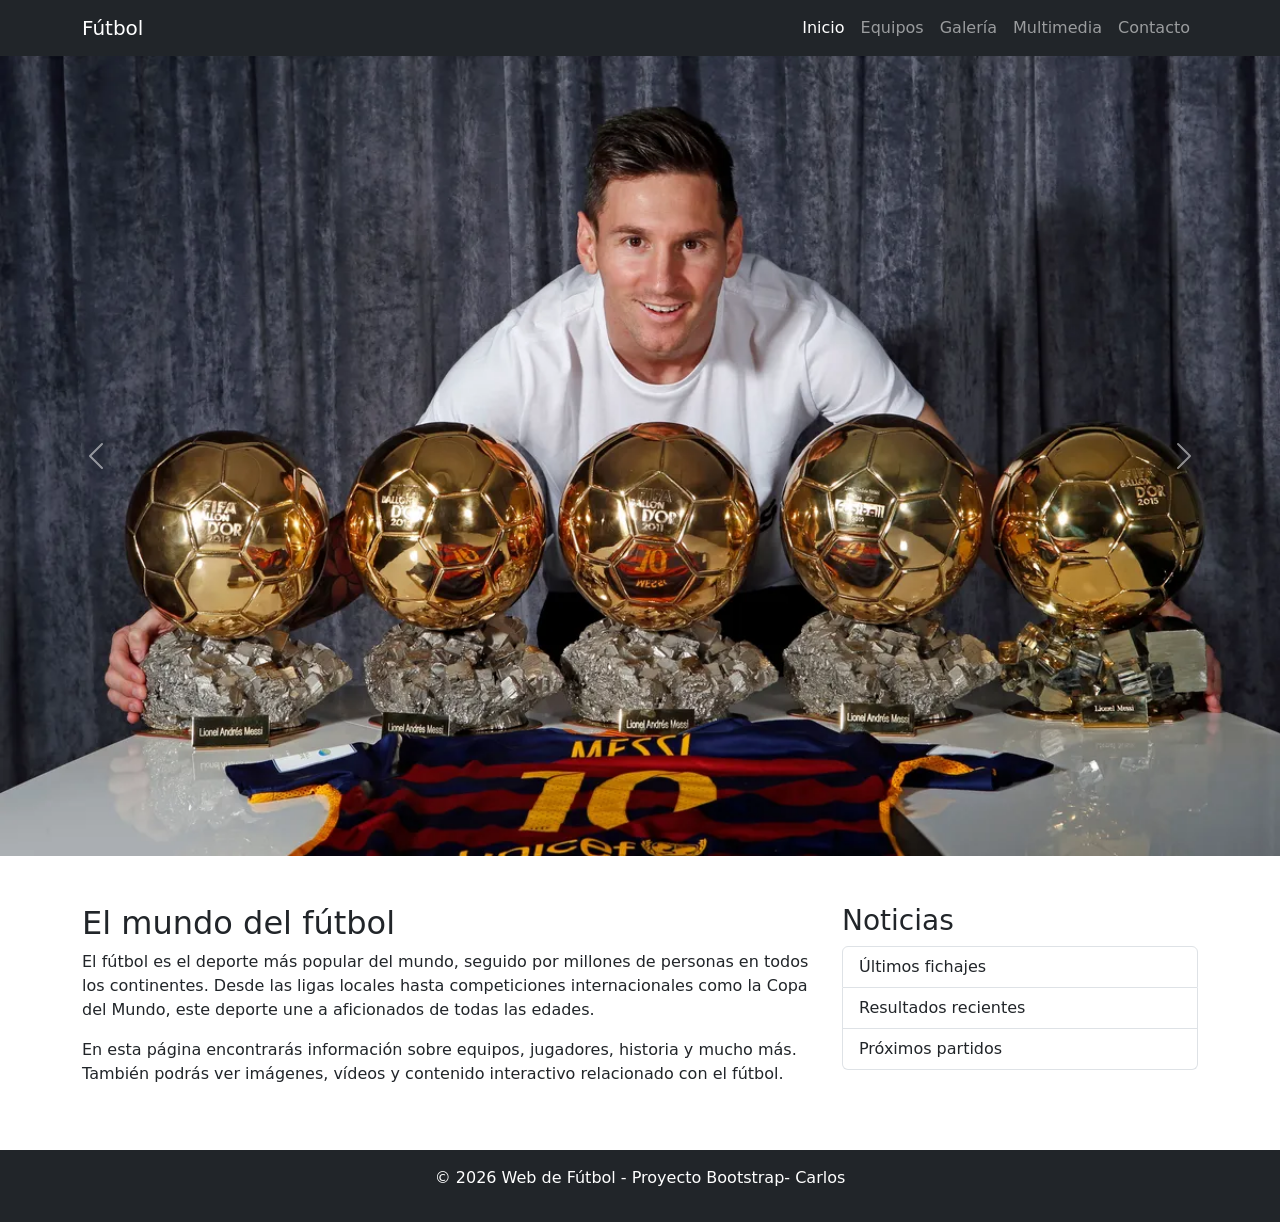
==== index.html @ 5d58f738 "Create index.html" ====
<!DOCTYPE html>
<html lang="es">
<head>
  <meta charset="UTF-8">
  <meta name="viewport" content="width=device-width, initial-scale=1.0">
  <title>Fútbol Mundial</title>

  <link href="https://cdn.jsdelivr.net/npm/bootstrap@5.3.0/dist/css/bootstrap.min.css" rel="stylesheet">

  <link rel="stylesheet" href="css/estilos.css">
</head>

<body>

<nav class="navbar navbar-expand-lg navbar-dark bg-dark">
  <div class="container">
    <a class="navbar-brand" href="#">Fútbol</a>

    <button class="navbar-toggler" type="button" data-bs-toggle="collapse" data-bs-target="#menu">
      <span class="navbar-toggler-icon"></span>
    </button>

    <div class="collapse navbar-collapse" id="menu">
      <ul class="navbar-nav ms-auto">
        <li class="nav-item"><a class="nav-link active" href="index.html">Inicio</a></li>
        <li class="nav-item"><a class="nav-link" href="equipos.html">Equipos</a></li>
        <li class="nav-item"><a class="nav-link" href="galeria.html">Galería</a></li>
        <li class="nav-item"><a class="nav-link" href="multimedia.html">Multimedia</a></li>
        <li class="nav-item"><a class="nav-link" href="contacto.html">Contacto</a></li>
      </ul>
    </div>
  </div>
</nav>

<div id="carouselExample" class="carousel slide" data-bs-ride="carousel">
  <div class="carousel-inner">

    <div class="carousel-item active">
      <img src="futbol/messi.png" class="d-block w-100" alt="Fútbol 1">
    </div>

    <div class="carousel-item">
      <img src="futbol/ronaldo.png" class="d-block w-100" alt="Fútbol 2">
    </div>

    <div class="carousel-item">
      <img src="futbol/neymar.png" class="d-block w-100" alt="Fútbol 3">
    </div>

  </div>

  <button class="carousel-control-prev" type="button" data-bs-target="#carouselExample" data-bs-slide="prev">
    <span class="carousel-control-prev-icon"></span>
  </button>

  <button class="carousel-control-next" type="button" data-bs-target="#carouselExample" data-bs-slide="next">
    <span class="carousel-control-next-icon"></span>
  </button>
</div>

<div class="container mt-5">
  <div class="row">

    <div class="col-md-8">
      <h2>El mundo del fútbol</h2>
      <p>
        El fútbol es el deporte más popular del mundo, seguido por millones de personas en todos los continentes.
        Desde las ligas locales hasta competiciones internacionales como la Copa del Mundo, este deporte une a aficionados de todas las edades.
      </p>

      <p>
        En esta página encontrarás información sobre equipos, jugadores, historia y mucho más. También podrás ver imágenes, vídeos y contenido interactivo relacionado con el fútbol.
      </p>
    </div>

    <div class="col-md-4">
      <h3>Noticias</h3>
      <ul class="list-group">
        <li class="list-group-item">Últimos fichajes</li>
        <li class="list-group-item">Resultados recientes</li>
        <li class="list-group-item">Próximos partidos</li>
      </ul>
    </div>

  </div>
</div>

<footer class="bg-dark text-white text-center p-3 mt-5">
  <p>© 2026 Web de Fútbol - Proyecto Bootstrap- Carlos</p>
</footer>

<script src="https://cdn.jsdelivr.net/npm/bootstrap@5.3.0/dist/js/bootstrap.bundle.min.js"></script>

</body>
</html>
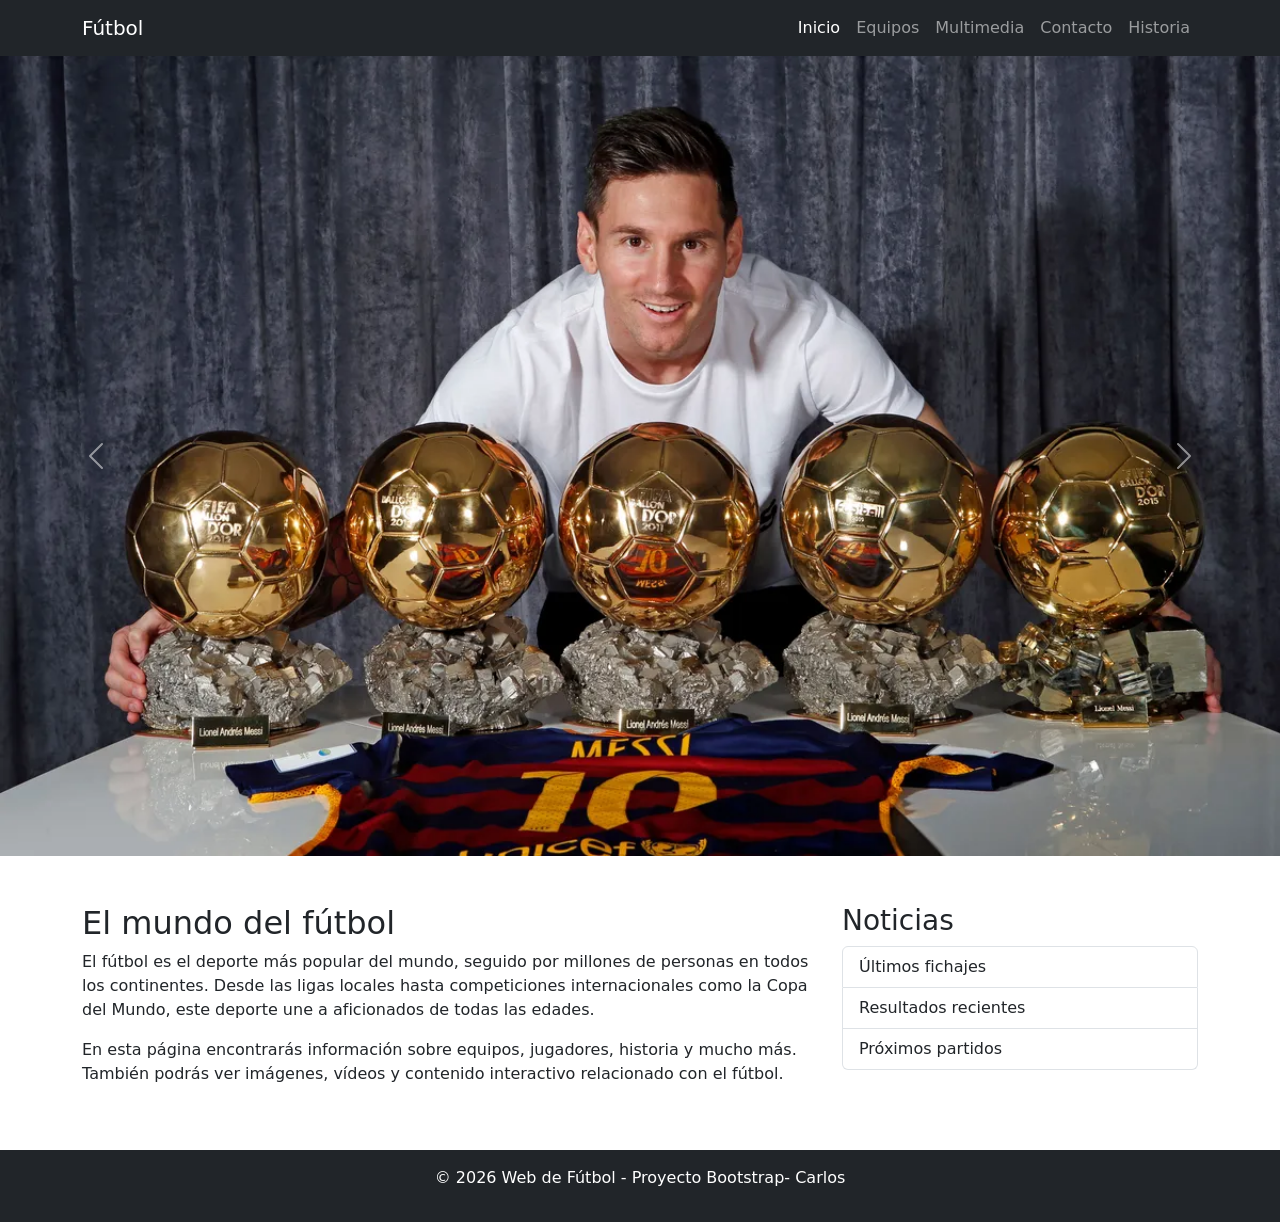
==== commit dd078b2f: "Update index.html" ====
--- a/index.html
+++ b/index.html
@@ -24,9 +24,9 @@
       <ul class="navbar-nav ms-auto">
         <li class="nav-item"><a class="nav-link active" href="index.html">Inicio</a></li>
         <li class="nav-item"><a class="nav-link" href="equipos.html">Equipos</a></li>
-        <li class="nav-item"><a class="nav-link" href="galeria.html">Galería</a></li>
         <li class="nav-item"><a class="nav-link" href="multimedia.html">Multimedia</a></li>
         <li class="nav-item"><a class="nav-link" href="contacto.html">Contacto</a></li>
+        <li class="nav-item"><a class="nav-link" href="galeria.html">Historia</a></li>
       </ul>
     </div>
   </div>
@@ -91,5 +91,5 @@
 
 <script src="https://cdn.jsdelivr.net/npm/bootstrap@5.3.0/dist/js/bootstrap.bundle.min.js"></script>
 
-</body>
+</body> 
 </html>
